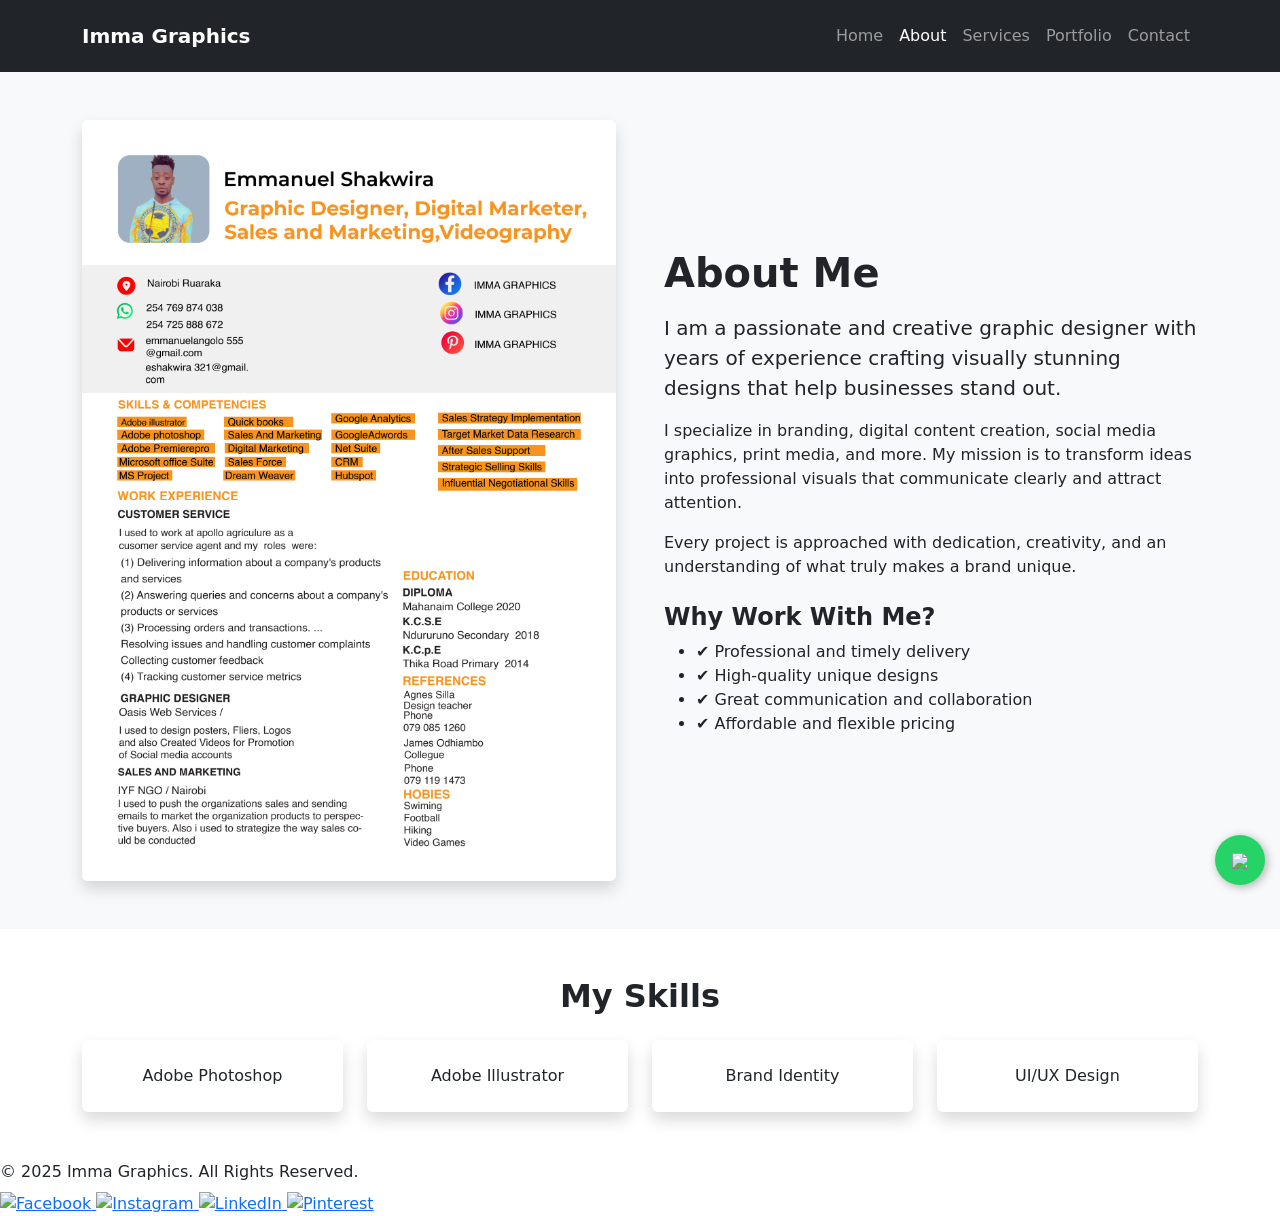
==== about.html @ 80e94565 "Rename About.html to about.html" ====
<!DOCTYPE html>
<html lang="en">
<head>
    <meta charset="UTF-8" />
    <meta name="viewport" content="width=device-width, initial-scale=1.0" />
    <title>Imma Graphics | Home</title>

    <!-- Bootstrap -->
    <link href="https://cdn.jsdelivr.net/npm/bootstrap@5.3.2/dist/css/bootstrap.min.css" rel="stylesheet" />
    <link rel="stylesheet" href="styles.css" />

    <!-- Custom Styles -->
    <style>
        html {
            scroll-behavior: smooth;
        }

        .whatsapp-float {
            position: fixed;
            width: 50px;
            height: 50px;
            bottom: 15px;
            right: 15px;
            background-color: #25D366;
            border-radius: 50%;
            text-align: center;
            line-height: 50px;
            box-shadow: 2px 2px 10px rgba(0,0,0,0.3);
            z-index: 1000;
        }

        .whatsapp-float img {
            width: 28px;
        }

        .whatsapp-float:hover {
            background-color: #1ebe5d;
        }

        .hero {
            background: #111;
        }
    </style>
</head>

<body>

<!-- WhatsApp Button -->
<a href="https://wa.me/254725888672?text=Hello%20I%20am%20interested%20in%20your%20services" 
   class="whatsapp-float" target="_blank">
   <img src="https://cdn-icons-png.flaticon.com/512/733/733585.png">
</a>
    <!-- Header Navigation -->
    <header class="navbar navbar-expand-lg navbar-dark bg-dark p-3">
        <div class="container">
            <a class="navbar-brand fw-bold" href="Home.html">Imma Graphics</a>
            <button class="navbar-toggler" type="button" data-bs-toggle="collapse" data-bs-target="#navMenu">
                <span class="navbar-toggler-icon"></span>
            </button>

            <div class="collapse navbar-collapse" id="navMenu">
                <ul class="navbar-nav ms-auto mb-2 mb-lg-0">
                    <li class="nav-item"><a class="nav-link" href="Home.html">Home</a></li>
                    <li class="nav-item"><a class="nav-link active" href="about.html">About</a></li>
                    <li class="nav-item"><a class="nav-link" href="services.html">Services</a></li>
                    <li class="nav-item"><a class="nav-link" href="portfolio.html">Portfolio</a></li>
                    <li class="nav-item"><a class="nav-link" href="contact.html">Contact</a></li>
                </ul>
            </div>
        </div>
    </header>

    <!-- About Section -->
    <section class="py-5 bg-light">
        <div class="container">
            <div class="row align-items-center g-5">

                <div class="col-md-6">
                    <img src="Images/ABOUT ME.png" class="img-fluid rounded shadow" alt="Graphic Designer" />
                </div>

                <div class="col-md-6">
                    <h1 class="fw-bold mb-3">About Me</h1>
                    <p class="lead">I am a passionate and creative graphic designer with years of experience crafting visually stunning designs that help businesses stand out.</p>
                    <p>I specialize in branding, digital content creation, social media graphics, print media, and more. My mission is to transform ideas into professional visuals that communicate clearly and attract attention.</p>
                    <p>Every project is approached with dedication, creativity, and an understanding of what truly makes a brand unique.</p>

                    <h4 class="mt-4 fw-bold">Why Work With Me?</h4>
                    <ul>
                        <li>✔ Professional and timely delivery</li>
                        <li>✔ High‑quality unique designs</li>
                        <li>✔ Great communication and collaboration</li>
                        <li>✔ Affordable and flexible pricing</li>
                    </ul>
                </div>

            </div>
        </div>
    </section>

    <!-- Skills Section -->
    <section class="py-5 text-center">
        <div class="container">
            <h2 class="fw-bold mb-4">My Skills</h2>
            <div class="row g-4">
                <div class="col-md-3"><div class="p-4 bg-white shadow rounded">Adobe Photoshop</div></div>
                <div class="col-md-3"><div class="p-4 bg-white shadow rounded">Adobe Illustrator</div></div>
                <div class="col-md-3"><div class="p-4 bg-white shadow rounded">Brand Identity</div></div>
                <div class="col-md-3"><div class="p-4 bg-white shadow rounded">UI/UX Design</div></div>
            </div>
        </div>
    </section>

<footer>
        <p class="mb-2">© 2025 Imma Graphics. All Rights Reserved.</p>
    <div class="social-icons">
        <a href="https://www.facebook.com/profile.php?id=100067457895221" target="_blank" aria-label="Facebook">
            <img src="https://cdn.jsdelivr.net/gh/simple-icons/simple-icons/icons/facebook.svg" alt="Facebook">
        </a>
        <a href="https://www.instagram.com/imma_graphics_eshakwira321/" target="_blank" aria-label="Instagram">
            <img src="https://cdn.jsdelivr.net/gh/simple-icons/simple-icons/icons/instagram.svg" alt="Instagram">
        </a>
        <a href="https://www.linkedin.com/in/yourpage" target="_blank" aria-label="LinkedIn">
            <img src="https://cdn.jsdelivr.net/gh/simple-icons/simple-icons/icons/linkedin.svg" alt="LinkedIn">
        </a>
        <a href="https://www.pinterest.com/eshakwira321" target="_blank" aria-label="Pinterest">
            <img src="https://cdn.jsdelivr.net/gh/simple-icons/simple-icons/icons/pinterest.svg" alt="Pinterest">
        </a>
    </div>
</footer>
<!-- Bootstrap JS -->
<script src="https://cdn.jsdelivr.net/npm/bootstrap@5.3.2/dist/js/bootstrap.bundle.min.js"></script>

</body>
</html>
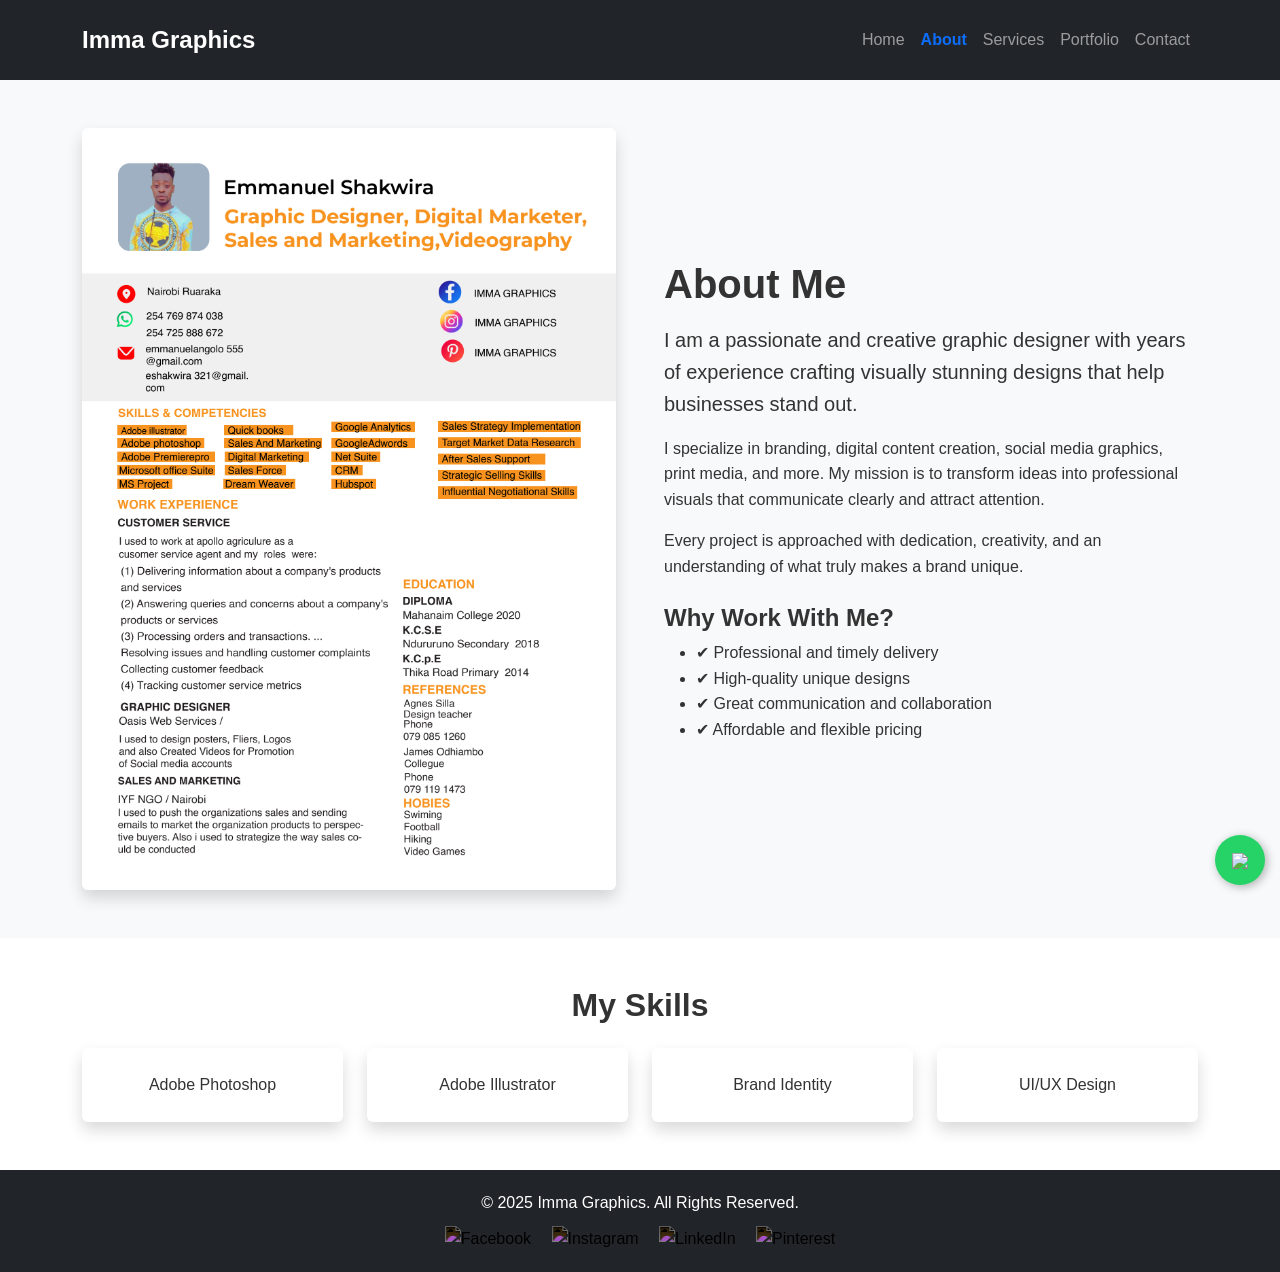
==== commit 5f9e5daf: "Update Home link to point to index.html" ====
--- a/about.html
+++ b/about.html
@@ -60,7 +60,7 @@
 
             <div class="collapse navbar-collapse" id="navMenu">
                 <ul class="navbar-nav ms-auto mb-2 mb-lg-0">
-                    <li class="nav-item"><a class="nav-link" href="Home.html">Home</a></li>
+                    <li class="nav-item"><a class="nav-link" href="index.html">Home</a></li>
                     <li class="nav-item"><a class="nav-link active" href="about.html">About</a></li>
                     <li class="nav-item"><a class="nav-link" href="services.html">Services</a></li>
                     <li class="nav-item"><a class="nav-link" href="portfolio.html">Portfolio</a></li>
--- a/styles.css
+++ b/styles.css
@@ -0,0 +1,207 @@
+/* Reset & Base Styles */
+* {
+    box-sizing: border-box;
+    margin: 0;
+    padding: 0;
+    font-family: 'Poppins', sans-serif;
+}
+
+body {
+    background-color: #ffffff;
+    color: #333;
+    line-height: 1.6;
+}
+
+a {
+    text-decoration: none;
+    color: inherit;
+}
+
+img {
+    max-width: 100%;
+    height: auto;
+}
+
+/* Header */
+.navbar-brand {
+    font-size: 1.5rem;
+}
+
+.nav-link {
+    font-weight: 500;
+}
+.nav-link.active {
+    font-weight: 700;
+    color: #0d6efd !important;
+}
+
+/* Hero Section */
+.hero {
+    background: #0f172a;
+    min-height: 90vh;
+}
+.hero {
+    display: flex;
+    align-items: center;
+    justify-content: center;
+    text-align: center;
+    color: white;
+    background-size: cover;
+    background-position: center;
+    min-height: 90vh;
+}
+.hero h1 {
+    font-size: 3rem;
+    font-weight: 700;
+}
+.hero p {
+    font-size: 1.25rem;
+    margin-top: 15px;
+}
+
+/* Buttons */
+.btn-primary, .btn-success {
+    border-radius: 8px;
+    padding: 10px 20px;
+    font-weight: 600;
+    transition: all 0.3s ease;
+}
+.btn-primary:hover, .btn-success:hover {
+    transform: scale(1.05);
+}
+
+/* Sections */
+section {
+    padding: 60px 20px;
+}
+
+.bg-light {
+    background-color: #f8f9fa !important;
+}
+
+/* Cards */
+.card {
+    border: none;
+    border-radius: 12px;
+    padding: 20px;
+    transition: transform 0.3s ease, box-shadow 0.3s ease;
+}
+.card:hover {
+    transform: translateY(-5px);
+    box-shadow: 0 10px 20px rgba(0,0,0,0.15);
+}
+
+/* Portfolio */
+
+.portfolio img {
+    border-radius: 12px;
+    box-shadow: 0 5px 15px rgba(0,0,0,0.1);
+    transition: transform 0.3s ease;
+}
+.portfolio img:hover {
+    transform: scale(1.05);
+    
+}
+/* Portfolio Hover */
+.portfolio-box {
+    position: relative;
+    overflow: hidden;
+}
+
+.portfolio-box img {
+    transition: transform 0.3s ease;
+}
+
+.portfolio-box:hover img {
+    transform: scale(1.1);
+}
+
+.overlay {
+    position: absolute;
+    bottom: 0;
+    background: rgba(0,0,0,0.7);
+    color: #fff;
+    width: 100%;
+    text-align: center;
+    padding: 10px;
+    opacity: 0;
+    transition: 0.3s;
+}
+
+.portfolio-box:hover .overlay {
+    opacity: 1;
+}
+
+/* Lightbox */
+.lightbox {
+    display: none;
+    position: fixed;
+    z-index: 2000;
+    padding-top: 50px;
+    left: 0;
+    top: 0;
+    width: 100%;
+    height: 100%;
+    background-color: rgba(0,0,0,0.9);
+}
+
+.lightbox-content {
+    display: block;
+    margin: auto;
+    max-width: 90%;
+}
+
+.close {
+    position: absolute;
+    top: 20px;
+    right: 35px;
+    color: white;
+    font-size: 30px;
+    cursor: pointer;
+}
+
+/* Forms */
+form input, form textarea {
+    border-radius: 8px;
+    border: 1px solid #ced4da;
+    padding: 10px;
+}
+form button {
+    font-weight: 600;
+}
+
+/* Footer */
+footer {
+    background-color: #212529;
+    color: #fff;
+    padding: 20px 0;
+    text-align: center;
+    position: relative;
+}
+footer .social-icons {
+    margin-top: 10px;
+}
+footer .social-icons a {
+    margin: 0 8px;
+    display: inline-block;
+}
+footer .social-icons img {
+    width: 28px;
+    height: 28px;
+    filter: invert(100%); /* makes icons white for contrast */
+    transition: filter 0.3s ease, transform 0.3s ease;
+}
+footer .social-icons img:hover {
+    filter: invert(80%) sepia(20%) saturate(500%) hue-rotate(190deg);
+    transform: scale(1.1);
+}
+
+/* Responsive */
+@media (max-width: 768px) {
+    .hero h1 {
+        font-size: 2rem;
+    }
+    section {
+        padding: 40px 15px;
+    }
+}
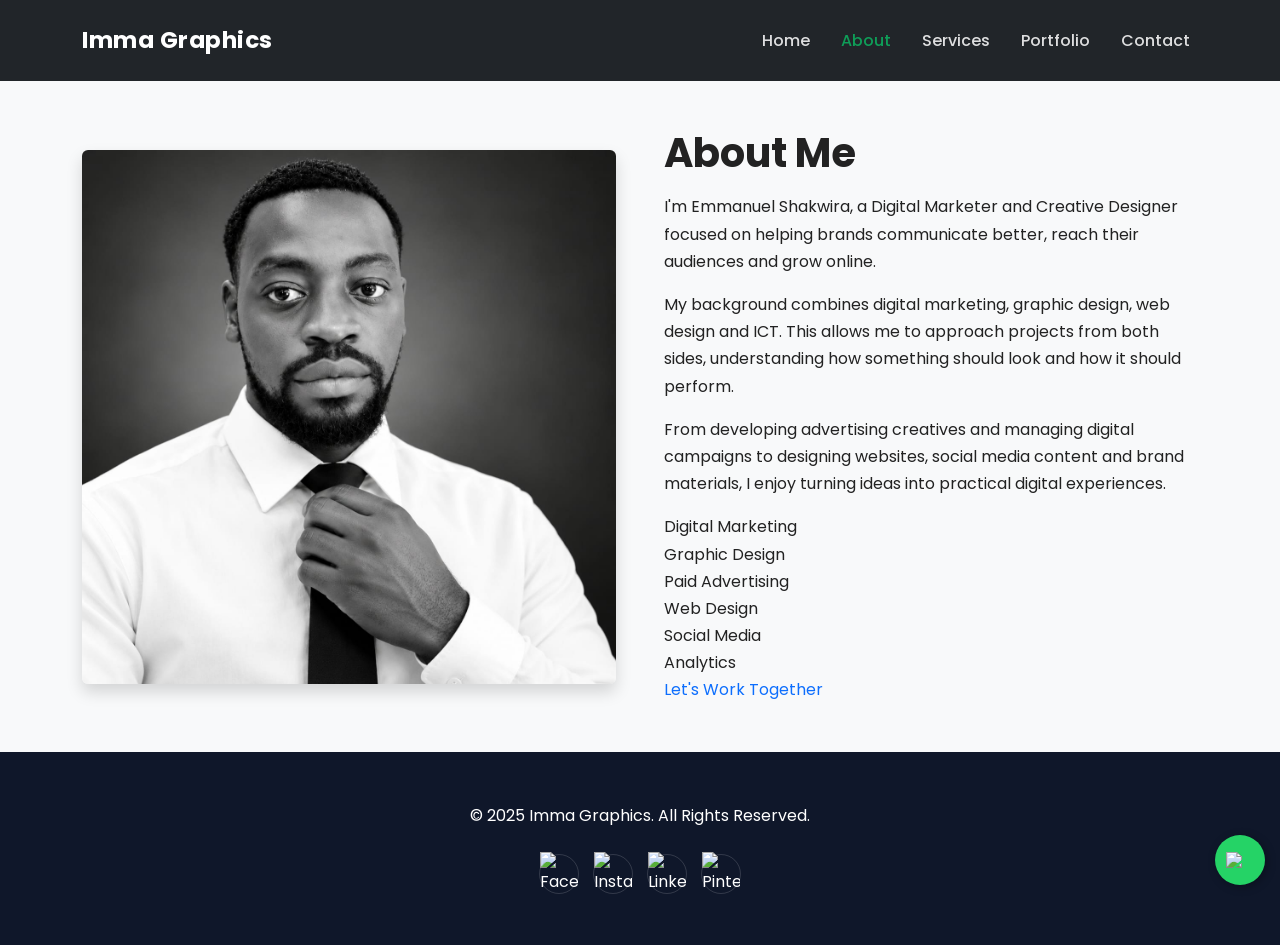
==== commit 45aa7388: "Revise About Me section with new content and image Updated the content in the about section to refle" ====
--- a/about.html
+++ b/about.html
@@ -76,40 +76,77 @@
             <div class="row align-items-center g-5">
 
                 <div class="col-md-6">
-                    <img src="Images/ABOUT ME.png" class="img-fluid rounded shadow" alt="Graphic Designer" />
+                    <img src="Images/WhatsApp Image 2026-08-22 at 22.51.50.jpeg" class="img-fluid rounded shadow" alt="Graphic Designer" />
                 </div>
 
                 <div class="col-md-6">
                     <h1 class="fw-bold mb-3">About Me</h1>
-                    <p class="lead">I am a passionate and creative graphic designer with years of experience crafting visually stunning designs that help businesses stand out.</p>
-                    <p>I specialize in branding, digital content creation, social media graphics, print media, and more. My mission is to transform ideas into professional visuals that communicate clearly and attract attention.</p>
-                    <p>Every project is approached with dedication, creativity, and an understanding of what truly makes a brand unique.</p>
+                     <p class="about-lead">
+                    I'm Emmanuel Shakwira, a Digital Marketer and Creative
+                    Designer focused on helping brands communicate better,
+                    reach their audiences and grow online.
+                </p>
 
-                    <h4 class="mt-4 fw-bold">Why Work With Me?</h4>
-                    <ul>
-                        <li>✔ Professional and timely delivery</li>
-                        <li>✔ High‑quality unique designs</li>
-                        <li>✔ Great communication and collaboration</li>
-                        <li>✔ Affordable and flexible pricing</li>
-                    </ul>
+                <p>
+                    My background combines digital marketing, graphic design,
+                    web design and ICT. This allows me to approach projects
+                    from both sides, understanding how something should look
+                    and how it should perform.
+                </p>
+
+                <p>
+                    From developing advertising creatives and managing digital
+                    campaigns to designing websites, social media content and
+                    brand materials, I enjoy turning ideas into practical
+                    digital experiences.
+                </p>
+
+                    <!-- Skills -->
+                <div class="about-skills">
+
+                    <div class="skill-item">
+                        <i class="fas fa-bullhorn"></i>
+                        <span>Digital Marketing</span>
+                    </div>
+
+                    <div class="skill-item">
+                        <i class="fas fa-pen-nib"></i>
+                        <span>Graphic Design</span>
+                    </div>
+
+                    <div class="skill-item">
+                        <i class="fas fa-chart-line"></i>
+                        <span>Paid Advertising</span>
+                    </div>
+
+                    <div class="skill-item">
+                        <i class="fas fa-globe"></i>
+                        <span>Web Design</span>
+                    </div>
+
+                    <div class="skill-item">
+                        <i class="fas fa-share-alt"></i>
+                        <span>Social Media</span>
+                    </div>
+
+                    <div class="skill-item">
+                        <i class="fas fa-chart-pie"></i>
+                        <span>Analytics</span>
+                    </div>
+
                 </div>
 
+                <a href="contact.html" class="about-button">
+                    Let's Work Together
+                    <i class="fas fa-arrow-right"></i>
+                </a>
+
             </div>
+
         </div>
-    </section>
 
-    <!-- Skills Section -->
-    <section class="py-5 text-center">
-        <div class="container">
-            <h2 class="fw-bold mb-4">My Skills</h2>
-            <div class="row g-4">
-                <div class="col-md-3"><div class="p-4 bg-white shadow rounded">Adobe Photoshop</div></div>
-                <div class="col-md-3"><div class="p-4 bg-white shadow rounded">Adobe Illustrator</div></div>
-                <div class="col-md-3"><div class="p-4 bg-white shadow rounded">Brand Identity</div></div>
-                <div class="col-md-3"><div class="p-4 bg-white shadow rounded">UI/UX Design</div></div>
-            </div>
-        </div>
-    </section>
+    </div>
+</section>
 
 <footer>
         <p class="mb-2">© 2025 Imma Graphics. All Rights Reserved.</p>
--- a/styles.css
+++ b/styles.css
@@ -1,20 +1,35 @@
-/* Reset & Base Styles */
+/* =========================================
+   IMMA GRAPHICS
+   DIGITAL MARKETING + CREATIVE DESIGN
+========================================= */
+
+@import url('https://fonts.googleapis.com/css2?family=Poppins:wght@300;400;500;600;700;800&display=swap');
+
+
+/* =========================================
+   RESET
+========================================= */
+
 * {
     box-sizing: border-box;
     margin: 0;
     padding: 0;
+}
+
+html {
+    scroll-behavior: smooth;
+}
+
+body {
     font-family: 'Poppins', sans-serif;
-}
-
-body {
-    background-color: #ffffff;
-    color: #333;
-    line-height: 1.6;
+    background: #ffffff;
+    color: #222;
+    line-height: 1.7;
+    overflow-x: hidden;
 }
 
 a {
     text-decoration: none;
-    color: inherit;
 }
 
 img {
@@ -22,186 +37,1150 @@
     height: auto;
 }
 
-/* Header */
+
+/* =========================================
+   COLORS
+========================================= */
+
+:root {
+    --green: #0f9d58;
+    --green-dark: #087f45;
+    --green-light: #eaf8f0;
+
+    --dark: #0f172a;
+    --dark-two: #111827;
+
+    --text: #333;
+    --muted: #6b7280;
+
+    --white: #ffffff;
+    --light: #f7f9f8;
+
+    --border: #e5e7eb;
+}
+
+
+/* =========================================
+   NAVIGATION
+========================================= */
+
+.navbar {
+    background: rgba(15, 23, 42, 0.97);
+    padding: 18px 0;
+    transition: all 0.3s ease;
+}
+
 .navbar-brand {
-    font-size: 1.5rem;
+    font-size: 1.45rem;
+    letter-spacing: 0.5px;
+    color: #fff !important;
+}
+
+.navbar-brand span {
+    color: var(--green);
 }
 
 .nav-link {
+    color: rgba(255,255,255,0.85) !important;
     font-weight: 500;
-}
+    margin-left: 15px;
+    transition: 0.3s ease;
+}
+
+.nav-link:hover,
 .nav-link.active {
-    font-weight: 700;
-    color: #0d6efd !important;
-}
-
-/* Hero Section */
-.hero {
-    background: #0f172a;
-    min-height: 90vh;
-}
-.hero {
+    color: var(--green) !important;
+}
+
+.nav-cta {
+    display: inline-block;
+    padding: 9px 18px;
+    background: var(--green);
+    color: #fff !important;
+    border-radius: 7px;
+    font-size: 14px;
+    font-weight: 600;
+    transition: 0.3s ease;
+}
+
+.nav-cta:hover {
+    background: var(--green-dark);
+    transform: translateY(-2px);
+}
+
+
+/* =========================================
+   WHATSAPP FLOAT
+========================================= */
+
+.whatsapp-float {
+    position: fixed;
+    width: 55px;
+    height: 55px;
+    right: 20px;
+    bottom: 20px;
+
+    background: #25D366;
+    color: #fff;
+
+    border-radius: 50%;
+
     display: flex;
     align-items: center;
     justify-content: center;
+
+    font-size: 28px;
+
+    z-index: 9999;
+
+    box-shadow: 0 5px 20px rgba(0,0,0,0.25);
+
+    transition: all 0.3s ease;
+}
+
+.whatsapp-float:hover {
+    background: #1ebe5d;
+    color: #fff;
+    transform: scale(1.1);
+}
+
+
+/* =========================================
+   HERO
+========================================= */
+
+.hero {
+    position: relative;
+    min-height: 100vh;
+
+    display: flex;
+    align-items: center;
+
+    padding: 140px 0 90px;
+
+    background:
+        radial-gradient(circle at 80% 30%, rgba(15,157,88,0.18), transparent 35%),
+        linear-gradient(135deg, #0b1220, #111827);
+
+    color: #fff;
+
+    overflow: hidden;
+}
+
+.hero-overlay {
+    position: absolute;
+    inset: 0;
+
+    background-image:
+        linear-gradient(rgba(255,255,255,0.025) 1px, transparent 1px),
+        linear-gradient(90deg, rgba(255,255,255,0.025) 1px, transparent 1px);
+
+    background-size: 50px 50px;
+
+    opacity: 0.5;
+}
+
+.hero-label {
+    display: inline-block;
+
+    padding: 7px 14px;
+
+    background: rgba(15,157,88,0.12);
+
+    border: 1px solid rgba(15,157,88,0.35);
+
+    border-radius: 30px;
+
+    color: #64d99a;
+
+    font-size: 12px;
+    font-weight: 700;
+
+    letter-spacing: 1.5px;
+
+    margin-bottom: 20px;
+}
+
+.hero h1 {
+    font-size: clamp(2.5rem, 5vw, 4.6rem);
+
+    line-height: 1.1;
+
+    font-weight: 800;
+
+    margin-bottom: 25px;
+}
+
+.hero h1 span {
+    display: block;
+    color: var(--green);
+}
+
+.hero-description {
+    max-width: 650px;
+
+    color: rgba(255,255,255,0.72);
+
+    font-size: 1.05rem;
+
+    margin-bottom: 30px;
+}
+
+
+/* =========================================
+   HERO BUTTONS
+========================================= */
+
+.hero-buttons {
+    display: flex;
+    gap: 15px;
+    flex-wrap: wrap;
+}
+
+.btn-main,
+.btn-outline {
+    display: inline-flex;
+
+    align-items: center;
+    justify-content: center;
+
+    gap: 10px;
+
+    padding: 13px 24px;
+
+    border-radius: 7px;
+
+    font-weight: 600;
+
+    transition: all 0.3s ease;
+}
+
+.btn-main {
+    background: var(--green);
+    color: #fff;
+}
+
+.btn-main:hover {
+    background: var(--green-dark);
+    color: #fff;
+    transform: translateY(-3px);
+}
+
+.btn-outline {
+    border: 1px solid rgba(255,255,255,0.3);
+    color: #fff;
+}
+
+.btn-outline:hover {
+    background: #fff;
+    color: var(--dark);
+    transform: translateY(-3px);
+}
+
+.dark-btn {
+    border: none;
+}
+
+.dark-outline {
+    border-color: #ddd;
+    color: #222;
+}
+
+.dark-outline:hover {
+    background: var(--dark);
+    color: #fff;
+}
+
+
+/* =========================================
+   HERO SKILLS
+========================================= */
+
+.hero-skills {
+    display: flex;
+
+    flex-wrap: wrap;
+
+    gap: 10px;
+
+    margin-top: 30px;
+}
+
+.hero-skills span {
+    font-size: 12px;
+
+    color: rgba(255,255,255,0.7);
+
+    border-right: 1px solid rgba(255,255,255,0.25);
+
+    padding-right: 10px;
+}
+
+
+/* =========================================
+   HERO IMAGE
+========================================= */
+
+.hero-image-wrapper {
+    position: relative;
+
+    max-width: 450px;
+
+    margin: auto;
+}
+
+.hero-image {
+    width: 100%;
+
+    border-radius: 20px;
+
+    position: relative;
+    z-index: 2;
+
+    border: 1px solid rgba(255,255,255,0.15);
+
+    box-shadow:
+        0 30px 80px rgba(0,0,0,0.45);
+}
+
+.hero-image-glow {
+    position: absolute;
+
+    width: 80%;
+    height: 80%;
+
+    background: var(--green);
+
+    filter: blur(100px);
+
+    opacity: 0.15;
+
+    top: 10%;
+    left: 10%;
+}
+
+
+/* =========================================
+   FLOATING CARDS
+========================================= */
+
+.floating-card {
+    position: absolute;
+
+    z-index: 5;
+
+    background: rgba(255,255,255,0.96);
+
+    color: #222;
+
+    padding: 12px 15px;
+
+    border-radius: 10px;
+
+    display: flex;
+    align-items: center;
+
+    gap: 10px;
+
+    box-shadow: 0 15px 40px rgba(0,0,0,0.25);
+}
+
+.floating-card i {
+    width: 38px;
+    height: 38px;
+
+    border-radius: 8px;
+
+    background: var(--green-light);
+
+    color: var(--green);
+
+    display: flex;
+    align-items: center;
+    justify-content: center;
+}
+
+.floating-card small {
+    display: block;
+
+    color: #777;
+
+    font-size: 10px;
+}
+
+.floating-card strong {
+    font-size: 13px;
+}
+
+.card-one {
+    top: 15%;
+    left: -45px;
+}
+
+.card-two {
+    bottom: 12%;
+    right: -35px;
+}
+
+
+/* =========================================
+   SECTIONS
+========================================= */
+
+section {
+    padding: 90px 0;
+}
+
+.value-section {
+    background: #fff;
+}
+
+.section-heading {
+    max-width: 750px;
+
+    margin: 0 auto;
+}
+
+.section-tag {
+    color: var(--green);
+
+    font-size: 12px;
+
+    font-weight: 700;
+
+    letter-spacing: 2px;
+
+    display: inline-block;
+
+    margin-bottom: 12px;
+}
+
+.section-heading h2,
+.marketing-section h2,
+.cta-box h2 {
+    font-size: clamp(2rem, 4vw, 3rem);
+
+    line-height: 1.2;
+
+    font-weight: 800;
+
+    color: var(--dark);
+}
+
+.section-heading h2 span,
+.marketing-section h2 span,
+.cta-box h2 span {
+    color: var(--green);
+}
+
+.section-heading p {
+    color: var(--muted);
+
+    max-width: 650px;
+
+    margin: 15px auto 0;
+}
+
+
+/* =========================================
+   SERVICE CARDS
+========================================= */
+
+.service-card {
+    height: 100%;
+
+    padding: 35px;
+
+    background: #fff;
+
+    border: 1px solid var(--border);
+
+    border-radius: 15px;
+
+    transition: all 0.3s ease;
+}
+
+.service-card:hover {
+    transform: translateY(-8px);
+
+    border-color: rgba(15,157,88,0.35);
+
+    box-shadow: 0 20px 50px rgba(0,0,0,0.08);
+}
+
+.featured-service {
+    border-top: 4px solid var(--green);
+}
+
+.service-icon {
+    width: 60px;
+    height: 60px;
+
+    display: flex;
+    align-items: center;
+    justify-content: center;
+
+    background: var(--green-light);
+
+    color: var(--green);
+
+    border-radius: 12px;
+
+    font-size: 24px;
+
+    margin-bottom: 25px;
+}
+
+.service-card h3 {
+    font-size: 1.35rem;
+
+    font-weight: 700;
+
+    margin-bottom: 12px;
+}
+
+.service-card > p {
+    color: var(--muted);
+
+    font-size: 14px;
+
+    margin-bottom: 20px;
+}
+
+.service-card ul {
+    list-style: none;
+
+    padding: 0;
+
+    margin-bottom: 25px;
+}
+
+.service-card li {
+    font-size: 13px;
+
+    color: #555;
+
+    margin-bottom: 8px;
+}
+
+.service-card li::before {
+    content: "✓";
+
+    color: var(--green);
+
+    font-weight: 700;
+
+    margin-right: 8px;
+}
+
+.service-card a {
+    color: var(--green);
+
+    font-size: 13px;
+
+    font-weight: 700;
+}
+
+.service-card a i {
+    margin-left: 5px;
+}
+
+
+/* =========================================
+   MARKETING SECTION
+========================================= */
+
+.marketing-section {
+    background: var(--dark);
+
+    color: #fff;
+}
+
+.marketing-section h2 {
+    color: #fff;
+}
+
+.marketing-intro {
+    color: rgba(255,255,255,0.65);
+
+    max-width: 600px;
+
+    margin: 20px 0 35px;
+}
+
+.marketing-list {
+    max-width: 650px;
+}
+
+.marketing-item {
+    display: flex;
+
+    gap: 20px;
+
+    padding: 18px 0;
+
+    border-bottom: 1px solid rgba(255,255,255,0.1);
+}
+
+.marketing-number {
+    color: var(--green);
+
+    font-weight: 700;
+
+    font-size: 14px;
+}
+
+.marketing-item h4 {
+    font-size: 16px;
+
+    margin-bottom: 4px;
+}
+
+.marketing-item p {
+    margin: 0;
+
+    color: rgba(255,255,255,0.55);
+
+    font-size: 13px;
+}
+
+
+/* =========================================
+   MARKETING TOOLKIT
+========================================= */
+
+.marketing-dashboard {
+    background: rgba(255,255,255,0.05);
+
+    border: 1px solid rgba(255,255,255,0.1);
+
+    border-radius: 20px;
+
+    padding: 30px;
+}
+
+.dashboard-header {
+    display: flex;
+
+    justify-content: space-between;
+
+    align-items: center;
+
+    padding-bottom: 20px;
+
+    margin-bottom: 20px;
+
+    border-bottom: 1px solid rgba(255,255,255,0.1);
+}
+
+.dashboard-header span {
+    font-size: 12px;
+
+    letter-spacing: 1.5px;
+
+    font-weight: 700;
+}
+
+.dashboard-header i {
+    color: var(--green);
+
+    font-size: 20px;
+}
+
+.tool-grid {
+    display: grid;
+
+    grid-template-columns: repeat(2, 1fr);
+
+    gap: 12px;
+}
+
+.tool {
+    padding: 20px;
+
+    background: rgba(255,255,255,0.05);
+
+    border-radius: 10px;
+
+    display: flex;
+
+    align-items: center;
+
+    gap: 12px;
+
+    transition: 0.3s ease;
+}
+
+.tool:hover {
+    background: rgba(15,157,88,0.15);
+
+    transform: translateY(-3px);
+}
+
+.tool i {
+    color: var(--green);
+
+    font-size: 20px;
+
+    width: 25px;
+}
+
+.tool span {
+    color: rgba(255,255,255,0.8);
+
+    font-size: 12px;
+
+    font-weight: 500;
+}
+
+
+/* =========================================
+   PORTFOLIO
+========================================= */
+
+.portfolio-section {
+    background: #fff;
+}
+
+.portfolio-item {
+    position: relative;
+
+    overflow: hidden;
+
+    border-radius: 15px;
+
+    background: #111;
+
+    min-height: 300px;
+}
+
+.portfolio-item img {
+    width: 100%;
+
+    height: 350px;
+
+    object-fit: cover;
+
+    transition: transform 0.5s ease;
+}
+
+.portfolio-item:hover img {
+    transform: scale(1.07);
+}
+
+.portfolio-overlay {
+    position: absolute;
+
+    inset: auto 0 0 0;
+
+    padding: 30px;
+
+    background: linear-gradient(
+        transparent,
+        rgba(0,0,0,0.9)
+    );
+
+    color: #fff;
+
+    transform: translateY(15px);
+
+    transition: 0.3s ease;
+}
+
+.portfolio-item:hover .portfolio-overlay {
+    transform: translateY(0);
+}
+
+.portfolio-overlay span {
+    color: #64d99a;
+
+    font-size: 11px;
+
+    font-weight: 700;
+
+    text-transform: uppercase;
+
+    letter-spacing: 1px;
+}
+
+.portfolio-overlay h4 {
+    font-size: 18px;
+
+    margin: 5px 0 10px;
+}
+
+.portfolio-overlay a {
+    color: #fff;
+
+    font-size: 12px;
+
+    font-weight: 600;
+}
+
+.portfolio-overlay a i {
+    margin-left: 5px;
+}
+
+
+/* =========================================
+   PROCESS
+========================================= */
+
+.process-section {
+    background: var(--light);
+}
+
+.process-card {
+    background: #fff;
+
+    border: 1px solid var(--border);
+
+    border-radius: 15px;
+
+    padding: 30px;
+
+    height: 100%;
+
+    transition: 0.3s ease;
+}
+
+.process-card:hover {
+    transform: translateY(-5px);
+
+    box-shadow: 0 15px 35px rgba(0,0,0,0.07);
+}
+
+.process-card > span {
+    color: var(--green);
+
+    font-weight: 800;
+
+    font-size: 13px;
+}
+
+.process-card i {
+    display: block;
+
+    font-size: 28px;
+
+    color: var(--green);
+
+    margin: 25px 0 18px;
+}
+
+.process-card h4 {
+    font-size: 18px;
+
+    font-weight: 700;
+}
+
+.process-card p {
+    color: var(--muted);
+
+    font-size: 13px;
+}
+
+
+/* =========================================
+   CTA
+========================================= */
+
+.cta-section {
+    background: #fff;
+}
+
+.cta-box {
+    padding: 70px 30px;
+
+    background:
+        radial-gradient(circle at top right, rgba(15,157,88,0.12), transparent 30%),
+        #f5faf7;
+
+    border-radius: 25px;
+
+    border: 1px solid #dcefe4;
+}
+
+.cta-box p {
+    max-width: 650px;
+
+    margin: 15px auto 30px;
+
+    color: var(--muted);
+}
+
+.cta-buttons {
+    display: flex;
+
+    justify-content: center;
+
+    gap: 15px;
+
+    flex-wrap: wrap;
+}
+
+
+/* =========================================
+   FOOTER
+========================================= */
+
+footer {
+    background: var(--dark);
+
+    color: #fff;
+
     text-align: center;
-    color: white;
-    background-size: cover;
-    background-position: center;
-    min-height: 90vh;
-}
-.hero h1 {
-    font-size: 3rem;
-    font-weight: 700;
-}
-.hero p {
-    font-size: 1.25rem;
-    margin-top: 15px;
-}
-
-/* Buttons */
-.btn-primary, .btn-success {
-    border-radius: 8px;
-    padding: 10px 20px;
-    font-weight: 600;
-    transition: all 0.3s ease;
-}
-.btn-primary:hover, .btn-success:hover {
-    transform: scale(1.05);
-}
-
-/* Sections */
-section {
-    padding: 60px 20px;
-}
-
-.bg-light {
-    background-color: #f8f9fa !important;
-}
-
-/* Cards */
-.card {
-    border: none;
-    border-radius: 12px;
-    padding: 20px;
-    transition: transform 0.3s ease, box-shadow 0.3s ease;
-}
-.card:hover {
-    transform: translateY(-5px);
-    box-shadow: 0 10px 20px rgba(0,0,0,0.15);
-}
-
-/* Portfolio */
-
-.portfolio img {
-    border-radius: 12px;
-    box-shadow: 0 5px 15px rgba(0,0,0,0.1);
-    transition: transform 0.3s ease;
-}
-.portfolio img:hover {
-    transform: scale(1.05);
-    
-}
-/* Portfolio Hover */
-.portfolio-box {
-    position: relative;
-    overflow: hidden;
-}
-
-.portfolio-box img {
-    transition: transform 0.3s ease;
-}
-
-.portfolio-box:hover img {
-    transform: scale(1.1);
-}
-
-.overlay {
-    position: absolute;
-    bottom: 0;
-    background: rgba(0,0,0,0.7);
-    color: #fff;
-    width: 100%;
-    text-align: center;
-    padding: 10px;
-    opacity: 0;
-    transition: 0.3s;
-}
-
-.portfolio-box:hover .overlay {
-    opacity: 1;
-}
-
-/* Lightbox */
-.lightbox {
-    display: none;
-    position: fixed;
-    z-index: 2000;
-    padding-top: 50px;
-    left: 0;
-    top: 0;
-    width: 100%;
-    height: 100%;
-    background-color: rgba(0,0,0,0.9);
-}
-
-.lightbox-content {
-    display: block;
-    margin: auto;
-    max-width: 90%;
-}
-
-.close {
-    position: absolute;
-    top: 20px;
-    right: 35px;
-    color: white;
-    font-size: 30px;
-    cursor: pointer;
-}
-
-/* Forms */
-form input, form textarea {
-    border-radius: 8px;
-    border: 1px solid #ced4da;
-    padding: 10px;
-}
-form button {
-    font-weight: 600;
-}
-
-/* Footer */
-footer {
-    background-color: #212529;
-    color: #fff;
-    padding: 20px 0;
-    text-align: center;
-    position: relative;
-}
-footer .social-icons {
-    margin-top: 10px;
-}
-footer .social-icons a {
-    margin: 0 8px;
-    display: inline-block;
-}
-footer .social-icons img {
-    width: 28px;
-    height: 28px;
-    filter: invert(100%); /* makes icons white for contrast */
-    transition: filter 0.3s ease, transform 0.3s ease;
-}
-footer .social-icons img:hover {
-    filter: invert(80%) sepia(20%) saturate(500%) hue-rotate(190deg);
-    transform: scale(1.1);
-}
-
-/* Responsive */
+
+    padding: 50px 0 25px;
+}
+
+.footer-brand h3 {
+    font-size: 1.4rem;
+
+    font-weight: 800;
+}
+
+.footer-brand h3 span {
+    color: var(--green);
+}
+
+.footer-brand p {
+    color: rgba(255,255,255,0.55);
+
+    font-size: 13px;
+
+    margin-top: 5px;
+}
+
+.social-icons {
+    margin: 25px 0;
+}
+
+.social-icons a {
+    display: inline-flex;
+
+    align-items: center;
+    justify-content: center;
+
+    width: 40px;
+    height: 40px;
+
+    border: 1px solid rgba(255,255,255,0.15);
+
+    border-radius: 50%;
+
+    color: #fff;
+
+    margin: 0 5px;
+
+    transition: 0.3s ease;
+}
+
+.social-icons a:hover {
+    background: var(--green);
+
+    border-color: var(--green);
+
+    transform: translateY(-3px);
+}
+
+.footer-links {
+    display: flex;
+
+    justify-content: center;
+
+    flex-wrap: wrap;
+
+    gap: 20px;
+
+    margin-bottom: 25px;
+}
+
+.footer-links a {
+    color: rgba(255,255,255,0.6);
+
+    font-size: 12px;
+
+    transition: 0.3s ease;
+}
+
+.footer-links a:hover {
+    color: var(--green);
+}
+
+.copyright {
+    color: rgba(255,255,255,0.4);
+
+    font-size: 11px;
+
+    margin: 0;
+}
+
+
+/* =========================================
+   RESPONSIVE
+========================================= */
+
+@media (max-width: 991px) {
+
+    .navbar {
+        padding: 14px 0;
+    }
+
+    .nav-link {
+        margin-left: 0;
+
+        padding: 10px 0 !important;
+    }
+
+    .nav-cta {
+        display: inline-block;
+
+        margin-top: 10px;
+    }
+
+    .hero {
+        text-align: center;
+
+        padding-top: 130px;
+    }
+
+    .hero-description {
+        margin-left: auto;
+        margin-right: auto;
+    }
+
+    .hero-buttons {
+        justify-content: center;
+    }
+
+    .hero-skills {
+        justify-content: center;
+    }
+
+    .hero-image-wrapper {
+        max-width: 400px;
+    }
+
+    .card-one {
+        left: -10px;
+    }
+
+    .card-two {
+        right: -10px;
+    }
+
+    .marketing-section {
+        text-align: left;
+    }
+}
+
+
 @media (max-width: 768px) {
+
+    section {
+        padding: 65px 0;
+    }
+
+    .hero {
+        min-height: auto;
+
+        padding-bottom: 80px;
+    }
+
     .hero h1 {
-        font-size: 2rem;
-    }
-    section {
-        padding: 40px 15px;
-    }
-}
+        font-size: 2.6rem;
+    }
+
+    .hero-description {
+        font-size: 0.95rem;
+    }
+
+    .hero-buttons {
+        flex-direction: column;
+
+        align-items: stretch;
+    }
+
+    .btn-main,
+    .btn-outline {
+        width: 100%;
+    }
+
+    .hero-skills {
+        gap: 7px;
+    }
+
+    .hero-skills span {
+        font-size: 10px;
+    }
+
+    .hero-image-wrapper {
+        margin-top: 30px;
+    }
+
+    .floating-card {
+        transform: scale(0.85);
+    }
+
+    .card-one {
+        left: -15px;
+    }
+
+    .card-two {
+        right: -15px;
+    }
+
+    .tool-grid {
+        grid-template-columns: 1fr;
+    }
+
+    .portfolio-item img {
+        height: 300px;
+    }
+
+    .cta-box {
+        padding: 50px 20px;
+    }
+
+    .whatsapp-float {
+        width: 50px;
+        height: 50px;
+
+        font-size: 24px;
+
+        right: 15px;
+        bottom: 15px;
+    }
+}
+
+
+@media (max-width: 480px) {
+
+    .hero h1 {
+        font-size: 2.2rem;
+    }
+
+    .hero-label {
+        font-size: 10px;
+
+        letter-spacing: 1px;
+    }
+
+    .service-card,
+    .process-card {
+        padding: 25px;
+    }
+
+    .marketing-dashboard {
+        padding: 20px;
+    }
+
+    .floating-card {
+        display: none;
+    }
+
+    .portfolio-item img {
+        height: 270px;
+    }
+}
